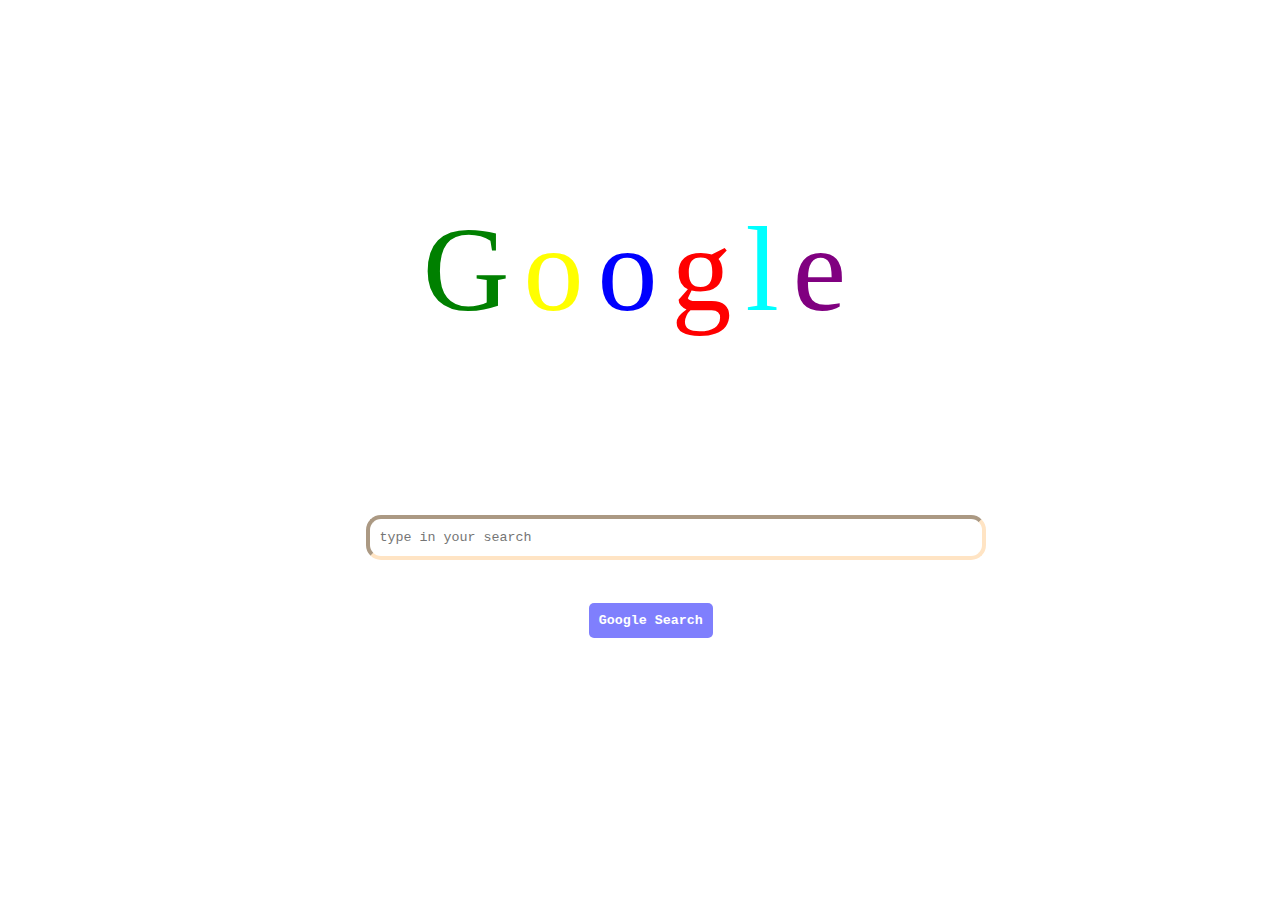
==== index.html @ 86ac7836 "first commit" ====
<!DOCTYPE html>
<html lang="en">
    <head>
        <title>Search</title>
        <link rel="stylesheet" href="styles.css">
    </head>
    <body>
        <div class="list">
            <ul>
                <li id="g1">G</li>
                <li id="o1">o</li>
                <li id="o2">o</li>
                <li id="g2">g</li>
                <li id="l">l</li>
                <li id="e">e</li>
            </ul>
        </div>
        <div class="search">
            <form action="https://www.google.com/search">
                <input id="searchbar" type="text" name="q" placeholder="type in your search">
                <input id="submit" type="submit" value="Google Search">
            </form>
        </div>
    </body>
</html>
---- styles.css ----
body{
    display: flex;
    flex-direction: column;
    align-items: center;
    justify-content: center;
    height: 100vh;
    margin: 0;
    border: 1px;
}

.list{
    position: relative;
    bottom: 20%;
    left: -2%;
}

li:hover{
    animation: popup 2s ease-in-out;
}

@keyframes popup {
    0% {
        transform: translateY(0%);
    }
    50% {
        transform: translateY(-5%);
        font-size: 130px;
    }
    100% {
        transform: translateY(0%);
    }
}

li{
    font-family: 'Times New Roman', Times, serif;
    display: inline-block;
    list-style-type: none;
    margin: 5px;
    padding: 0;
    
    
    font-size: 120px;
}

.search{
    display: flex;
    align-items: center;
    justify-content: center;
}

#submit{
    font-family: 'Courier New', Courier, monospace;
    background-color: rgb(127, 127, 253);
    color: white;
    padding: 10px;
    border-width: 0px;
    border-radius: 5px;
    position: fixed;
    left: 46%;
    top: 67%;
    font-weight: bold;
}

#submit:hover{
    cursor: pointer;
    transform: translate(0px,-1px);
    box-shadow: 0 12px 16px 0 rgba(0,0,0,0.24), 0 17px 50px 0 rgba(0,0,0,0.19);
}

#searchbar{
    border-color: bisque;
    border-width: 4px;
    border-radius: 15px;
    height: 35px;
    width: 600px;
    margin: 20px;
    padding-left: 10px;
    font-family: 'Courier New', Courier, monospace;
    position: fixed;
    left: 27%;
    top: 55%;
}

#g1{
    color: green;
}

#o1{
    color: yellow;
}

#o2{
    color: blue;
}

#g2{
    color: red;
}

#l{
    color:cyan;
}

#e{
    color: purple;
}
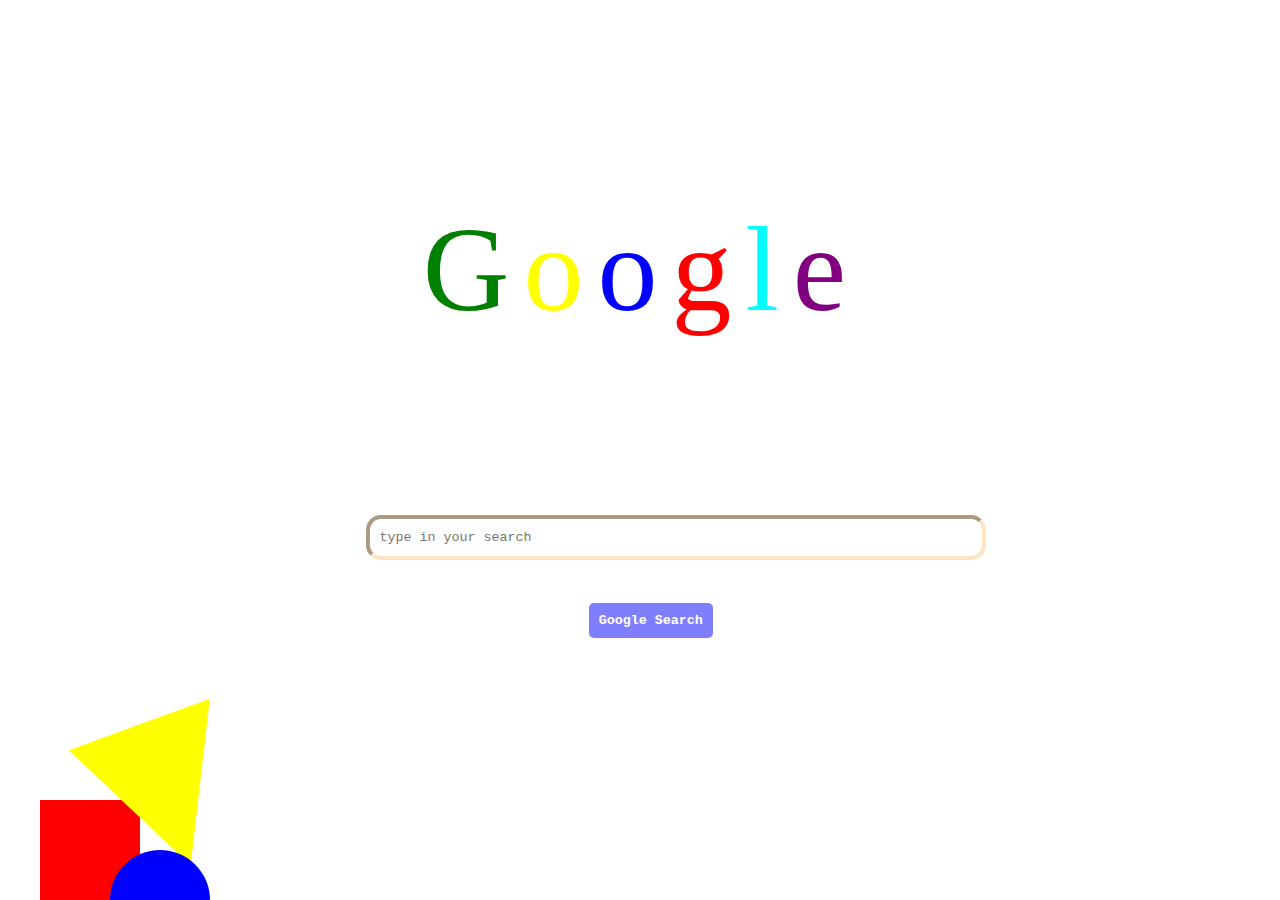
==== commit 0493dee9: "add left corner styling" ====
--- a/index.html
+++ b/index.html
@@ -21,5 +21,12 @@
                 <input id="submit" type="submit" value="Google Search">
             </form>
         </div>
+
+        <div id="corner">
+            <div id="square">
+                <div id="triangle"></div>
+                <div id="circle"></div>
+            </div>
+        </div>
     </body>
 </html>--- a/styles.css
+++ b/styles.css
@@ -17,21 +17,10 @@
 }
 
 li:hover{
-    animation: popup 2s ease-in-out;
+    transform: translateY(-10%);
 }
 
-@keyframes popup {
-    0% {
-        transform: translateY(0%);
-    }
-    50% {
-        transform: translateY(-5%);
-        font-size: 130px;
-    }
-    100% {
-        transform: translateY(0%);
-    }
-}
+
 
 li{
     font-family: 'Times New Roman', Times, serif;
@@ -83,6 +72,74 @@
     top: 55%;
 }
 
+#corner {
+    
+    width: 400px;
+    height: 200px;
+    position: fixed;
+    left: 0%;
+    bottom: 0%;
+}
+
+#square {
+    background-color: red;
+    width: 100px;
+    height: 100px;
+    position: relative;
+    left: 10%;
+    bottom: -50%;
+    animation: floatin 2s;
+}
+@keyframes floatin{
+    from {
+        transform: translateX(-300%);
+    }
+    to{
+        transform: translateX(0%);
+    }
+}
+
+#triangle {
+    width: 0;
+    height: 0;
+    border: 75px solid transparent;
+    border-top: 0;
+    border-bottom: 150px solid yellow;
+    position: relative;
+    left: 50%;
+    bottom: 80%;
+    transform: rotate(160deg);
+    animation: rotate 2s;
+}
+@keyframes rotate {
+    from{
+        transform: rotate(0deg);
+    }
+    to{
+        transform: rotate(160deg);
+    }
+}
+
+#circle {
+    background-color: blue;
+    width: 100px;
+    height: 100px;
+    position: relative;
+    left: 70%;
+    bottom: 100%;
+    border-radius: 50%;
+    animation: floatup 2s;
+}
+
+@keyframes floatup{
+    from {
+        transform: translateY(50%);
+    }
+    to{
+        transform: translateY(0%);
+    }
+}
+
 #g1{
     color: green;
 }
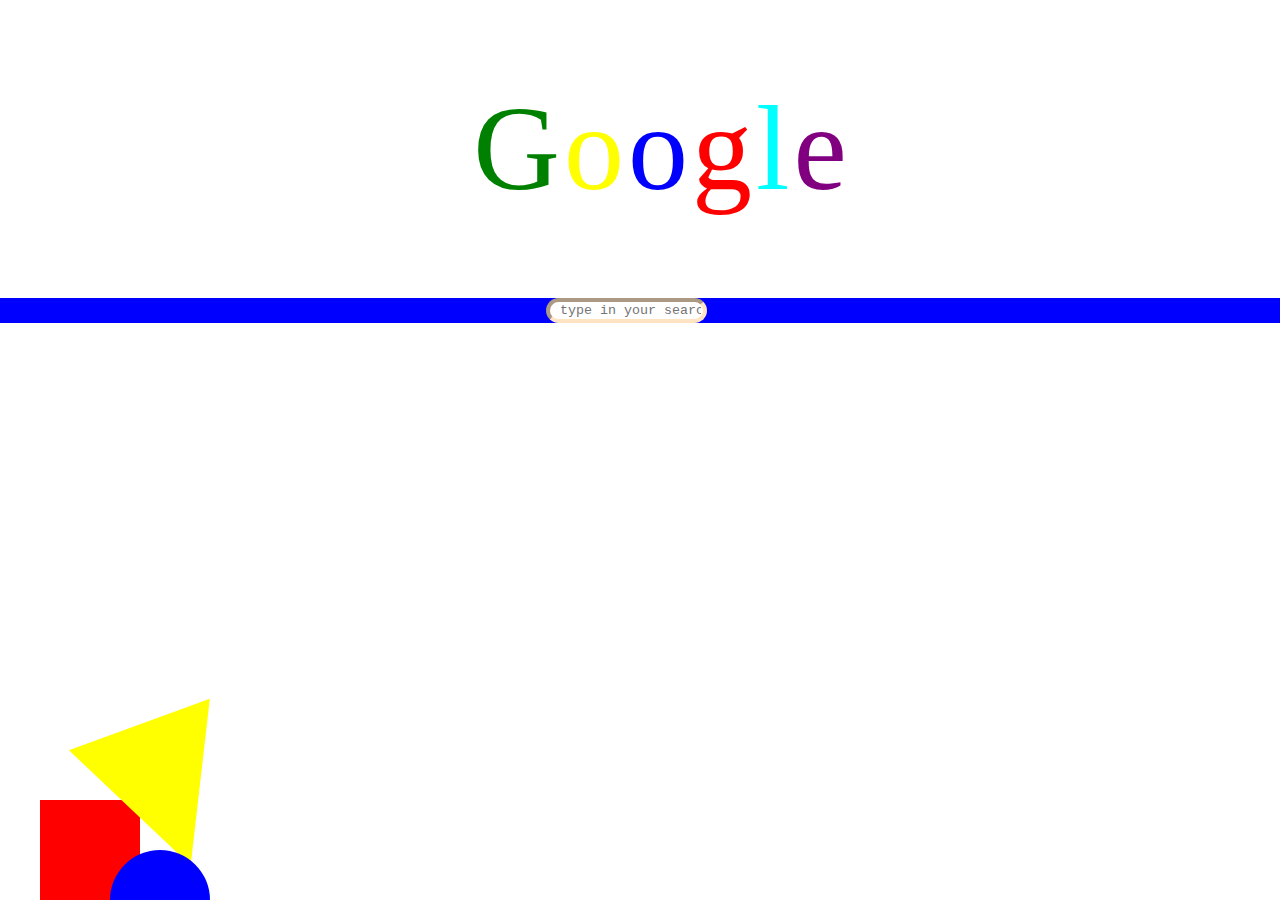
==== commit 8976967f: "fix responiseness" ====
--- a/index.html
+++ b/index.html
@@ -3,6 +3,8 @@
     <head>
         <title>Search</title>
         <link rel="stylesheet" href="styles.css">
+        <meta name="viewport" content="width=device-width, initial-scale=1.0">
+
     </head>
     <body>
         <div class="list">
@@ -15,11 +17,13 @@
                 <li id="e">e</li>
             </ul>
         </div>
-        <div class="search">
-            <form action="https://www.google.com/search">
-                <input id="searchbar" type="text" name="q" placeholder="type in your search">
-                <input id="submit" type="submit" value="Google Search">
-            </form>
+        <div id="search">
+            <div class="container">
+                <form action="https://www.google.com/search">
+                    <input id="searchbar" type="text" name="q" placeholder="type in your search">
+                    
+                </form>
+            </div>
         </div>
 
         <div id="corner">
--- a/styles.css
+++ b/styles.css
@@ -5,15 +5,16 @@
     flex-direction: column;
     align-items: center;
     justify-content: center;
-    height: 100vh;
+    height: 100%;
     margin: 0;
-    border: 1px;
+    
 }
 
 .list{
-    position: relative;
-    bottom: 20%;
-    left: -2%;
+    display: flex;
+    width: 50%;
+    margin: 5%;
+    justify-content: center;
 }
 
 li:hover{
@@ -26,18 +27,23 @@
     font-family: 'Times New Roman', Times, serif;
     display: inline-block;
     list-style-type: none;
-    margin: 5px;
+    margin: 0%;
     padding: 0;
     
     
     font-size: 120px;
 }
 
-.search{
+#search{
+    
     display: flex;
     align-items: center;
     justify-content: center;
+    background-color: blue;
+    width: 100%;
 }
+
+
 
 #submit{
     font-family: 'Courier New', Courier, monospace;
@@ -46,9 +52,7 @@
     padding: 10px;
     border-width: 0px;
     border-radius: 5px;
-    position: fixed;
-    left: 46%;
-    top: 67%;
+    
     font-weight: bold;
 }
 
@@ -62,18 +66,15 @@
     border-color: bisque;
     border-width: 4px;
     border-radius: 15px;
-    height: 35px;
-    width: 600px;
-    margin: 20px;
+    height: 60%;
+    width: 75%;
     padding-left: 10px;
+
     font-family: 'Courier New', Courier, monospace;
-    position: fixed;
-    left: 27%;
-    top: 55%;
+    
 }
 
 #corner {
-    
     width: 400px;
     height: 200px;
     position: fixed;
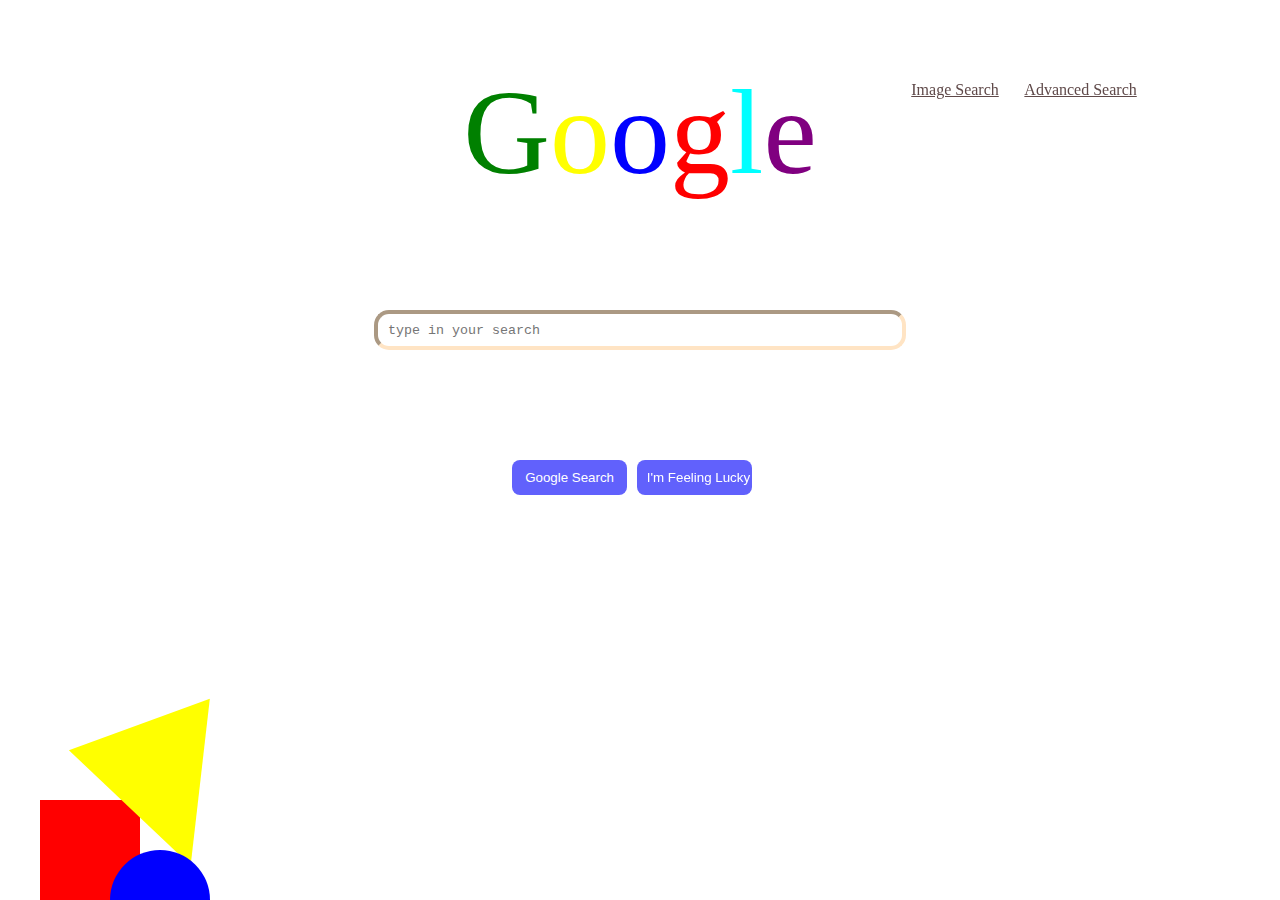
==== commit d2ecadbd: "Add Im feeling lucky button" ====
--- a/index.html
+++ b/index.html
@@ -8,22 +8,30 @@
     </head>
     <body>
         <div class="list">
-            <ul>
+            
                 <li id="g1">G</li>
                 <li id="o1">o</li>
                 <li id="o2">o</li>
                 <li id="g2">g</li>
                 <li id="l">l</li>
                 <li id="e">e</li>
-            </ul>
+            
         </div>
         <div id="search">
-            <div class="container">
                 <form action="https://www.google.com/search">
-                    <input id="searchbar" type="text" name="q" placeholder="type in your search">
-                    
+                    <div class="container">
+                        <input id="searchbar" type="text" name="q" placeholder="type in your search">
+                    </div>
+                    <div class="buttons">
+                        <input id="submit" type="submit" value="Google Search">
+                        <input id="lucky" type="submit" value ="I'm Feeling Lucky">
+                    </div>
                 </form>
-            </div>
+        </div>
+
+        <div class="links">
+            <a href="image.html">Image Search</a>
+            <a href="advanced.html">Advanced Search</a>
         </div>
 
         <div id="corner">
@@ -32,5 +40,7 @@
                 <div id="circle"></div>
             </div>
         </div>
+
+
     </body>
 </html>--- a/styles.css
+++ b/styles.css
@@ -4,17 +4,17 @@
     display: flex;
     flex-direction: column;
     align-items: center;
-    justify-content: center;
-    height: 100%;
+    height: 100vh;
     margin: 0;
     
 }
 
 .list{
     display: flex;
-    width: 50%;
+    width: 50vw;
     margin: 5%;
     justify-content: center;
+    align-items: top;
 }
 
 li:hover{
@@ -34,29 +34,35 @@
     font-size: 120px;
 }
 
-#search{
-    
+.container{
     display: flex;
+    flex-direction: column;
     align-items: center;
     justify-content: center;
-    background-color: blue;
-    width: 100%;
+    width: 50vw;
+    flex-wrap: wrap;
+    height: 10vw;
 }
 
 
 
-#submit{
+.buttons{
     font-family: 'Courier New', Courier, monospace;
-    background-color: rgb(127, 127, 253);
-    color: white;
-    padding: 10px;
-    border-width: 0px;
-    border-radius: 5px;
-    
-    font-weight: bold;
+    position:fixed;
+    left: 40%;
+    bottom: 45%;
 }
 
-#submit:hover{
+#submit, #lucky {
+    background-color: rgb(97, 97, 252);
+    color: white;
+    border-radius: 8px;
+    padding: 10px;
+    border: none;
+    width: 9vw;
+}
+
+#submit:hover, #lucky:hover{
     cursor: pointer;
     transform: translate(0px,-1px);
     box-shadow: 0 12px 16px 0 rgba(0,0,0,0.24), 0 17px 50px 0 rgba(0,0,0,0.19);
@@ -66,10 +72,11 @@
     border-color: bisque;
     border-width: 4px;
     border-radius: 15px;
-    height: 60%;
-    width: 75%;
+    height: 30px;
+    width: 40vw;
     padding-left: 10px;
-
+    
+    
     font-family: 'Courier New', Courier, monospace;
     
 }
@@ -98,6 +105,25 @@
     to{
         transform: translateX(0%);
     }
+}
+
+
+.links {
+    height: 10vh;
+    width: 20vw;
+    padding: 0%;
+    display: flex;
+    justify-content: center;
+    align-items: center;
+    position: fixed;
+    right: 10%;
+    top: 5%;
+    
+}
+
+a {
+    padding: 5%;
+    color: rgb(95, 73, 73);
 }
 
 #triangle {
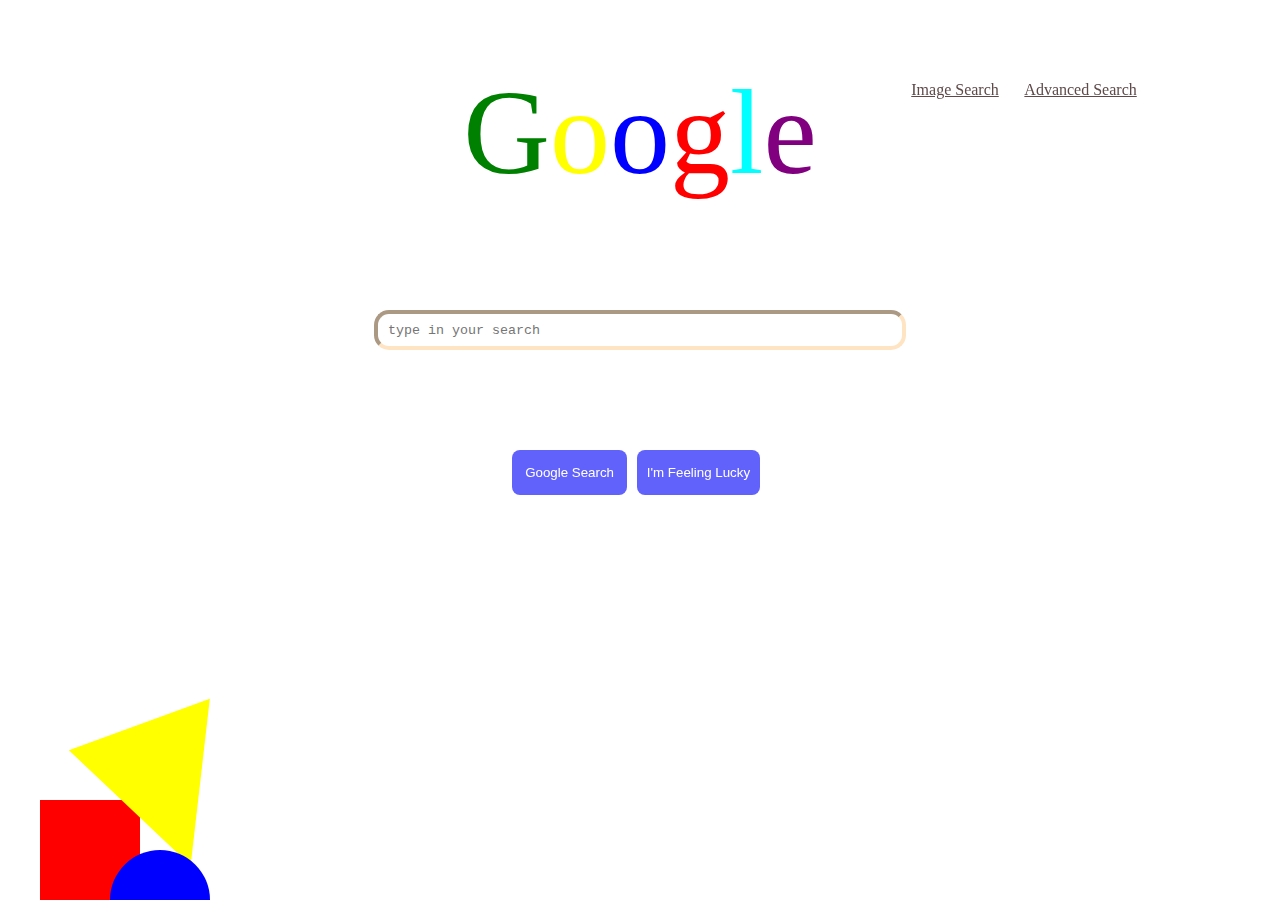
==== commit 07cb9875: "Add Image Search" ====
--- a/index.html
+++ b/index.html
@@ -7,7 +7,7 @@
 
     </head>
     <body>
-        <div class="list">
+        <div class="header">
             
                 <li id="g1">G</li>
                 <li id="o1">o</li>
@@ -23,8 +23,8 @@
                         <input id="searchbar" type="text" name="q" placeholder="type in your search">
                     </div>
                     <div class="buttons">
-                        <input id="submit" type="submit" value="Google Search">
-                        <input id="lucky" type="submit" value ="I'm Feeling Lucky">
+                        <button id="submit" type="submit">Google Search</button>
+                        <button id="lucky" name="btnl" value="1" type="submit">I'm Feeling Lucky</button>
                     </div>
                 </form>
         </div>
--- a/styles.css
+++ b/styles.css
@@ -9,12 +9,16 @@
     
 }
 
-.list{
+.header{
     display: flex;
     width: 50vw;
     margin: 5%;
     justify-content: center;
-    align-items: top;
+    align-items: center;
+}
+
+#imageheader {
+    flex-direction: column;
 }
 
 li:hover{
@@ -23,7 +27,7 @@
 
 
 
-li{
+li,h1{
     font-family: 'Times New Roman', Times, serif;
     display: inline-block;
     list-style-type: none;
@@ -39,7 +43,7 @@
     flex-direction: column;
     align-items: center;
     justify-content: center;
-    width: 50vw;
+    min-width: 50vw;
     flex-wrap: wrap;
     height: 10vw;
 }
@@ -59,7 +63,8 @@
     border-radius: 8px;
     padding: 10px;
     border: none;
-    width: 9vw;
+    min-width: 9vw;
+    min-height: 5vh;
 }
 
 #submit:hover, #lucky:hover{
@@ -73,7 +78,7 @@
     border-width: 4px;
     border-radius: 15px;
     height: 30px;
-    width: 40vw;
+    min-width: 40vw;
     padding-left: 10px;
     
     
@@ -189,4 +194,34 @@
 
 #e{
     color: purple;
+}
+
+h1{
+    color: rgb(2, 168, 2);
+    font-weight: normal;
+    margin: 0%;
+    padding: 0%;
+}
+
+h1 span{
+    color: rgb(255, 255, 27);
+}
+
+h2 {
+    font-weight: normal;
+    font-size: 48px;
+    color: rgb(255, 60, 60);
+    margin: 0%;
+}
+
+h2 span {
+    color: rgb(110, 110, 255);
+}
+
+#imagesearch{
+    display: flex;
+    justify-content: center;
+    align-items: center;
+    position: fixed;
+    bottom: 45vh;
 }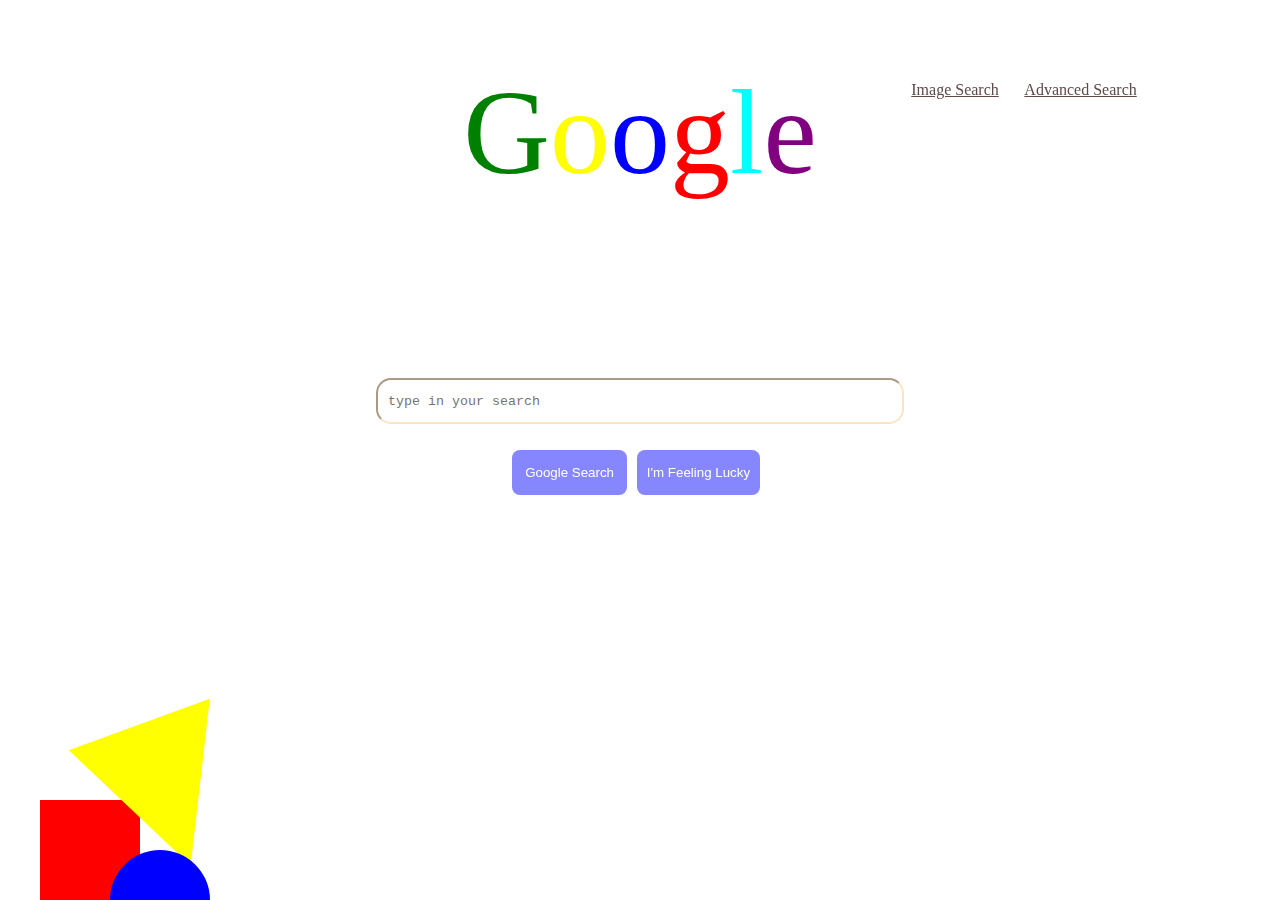
==== commit 0e8eace2: "Add Advanced Search & im feeling lucky search" ====
--- a/index.html
+++ b/index.html
@@ -24,7 +24,7 @@
                     </div>
                     <div class="buttons">
                         <button id="submit" type="submit">Google Search</button>
-                        <button id="lucky" name="btnl" value="1" type="submit">I'm Feeling Lucky</button>
+                        <button id="lucky" name="btnI" value="1" type="submit">I'm Feeling Lucky</button>
                     </div>
                 </form>
         </div>
--- a/styles.css
+++ b/styles.css
@@ -18,7 +18,26 @@
 }
 
 #imageheader {
-    flex-direction: column;
+    flex-direction: column;   
+}
+
+.advheader {
+    display: flex;
+    width: 100vw;
+    border-bottom: 1px solid red;
+    flex-direction: column;
+    height: 12vh;
+    font-size: 48px;
+    padding-left: 5%;
+}
+
+#advheadertext{
+    font-size: 48px;
+}
+
+#advheadersubtext{
+    font-size: 24px;
+    color: grey;
 }
 
 li:hover{
@@ -48,17 +67,24 @@
     height: 10vw;
 }
 
-
-
 .buttons{
     font-family: 'Courier New', Courier, monospace;
     position:fixed;
     left: 40%;
     bottom: 45%;
+    
+}
+
+#imagebuttons{
+    left: 45vw;
+}
+
+#advbuttons{
+    left: 41vw;
 }
 
 #submit, #lucky {
-    background-color: rgb(97, 97, 252);
+    background-color: rgb(134, 134, 255);
     color: white;
     border-radius: 8px;
     padding: 10px;
@@ -77,13 +103,13 @@
     border-color: bisque;
     border-width: 4px;
     border-radius: 15px;
-    height: 30px;
+    height: 40px;
     min-width: 40vw;
     padding-left: 10px;
-    
-    
+    border-width: 2px;
     font-family: 'Courier New', Courier, monospace;
-    
+    position: fixed;
+    top: 42vh;
 }
 
 #corner {
@@ -124,6 +150,10 @@
     right: 10%;
     top: 5%;
     
+}
+
+a:hover{
+    color: rgb(134, 134, 255);
 }
 
 a {
@@ -211,7 +241,8 @@
     font-weight: normal;
     font-size: 48px;
     color: rgb(255, 60, 60);
-    margin: 0%;
+    margin-top: 0%;
+    
 }
 
 h2 span {
@@ -224,4 +255,48 @@
     align-items: center;
     position: fixed;
     bottom: 45vh;
+}
+
+#advsearch{
+    display: flex;
+    align-items: left;
+    justify-content: left;
+    height: 50vh;
+    width: 100vw;
+    flex-direction: column;
+}
+
+.advcontainer{
+    display: flex;
+    padding: 0%;
+    position: fixed;
+    left: 20%;
+    bottom: 50%;
+    
+    width: 30vw;
+    margin-bottom: 10px;
+    flex-direction: column;
+}
+
+.advlabels{
+    display: flex;
+    padding: 0%;
+    position: fixed;
+    left: 10%;
+    bottom: 50%;
+    flex-direction: column;
+    margin-bottom: 10px;
+    font-size: 16px;
+}
+
+.advcontainer input{
+    min-height: 3vh;
+    min-width: 25vw;
+    margin-top: 5%;
+}
+
+h3{
+    font-size: 18px;
+    position: fixed;
+    left: 10%;
 }